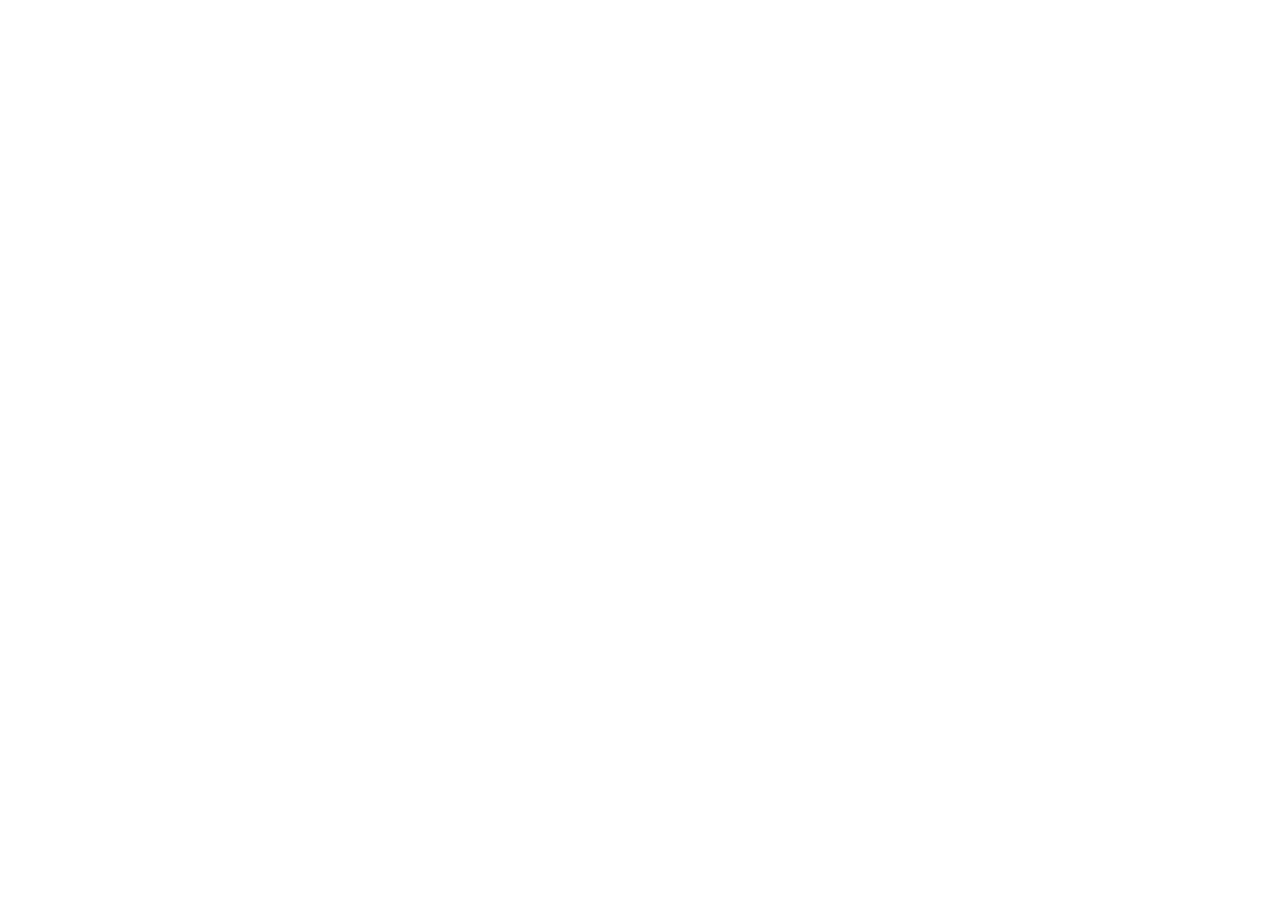
==== game.html @ f237abea "First commit - started game Сделал шарики, начал делать игру, добавил Tree.js и немного настроил в н" ====
<!DOCTYPE html>
<html lang="en">
<head>
    <meta charset="UTF-8">
    <title>Game</title>
    <link rel="stylesheet" href="gamestyle.css">
    <script type="text/javascript" src="js/lib/three.min.js"></script>
    <script type="text/javascript" src="js/game.js"></script>
</head>
<body style="text-align:center;">

</body>
</html>
---- gamestyle.css ----
html, body{
    margin: 0;
    overflow: hidden;
}
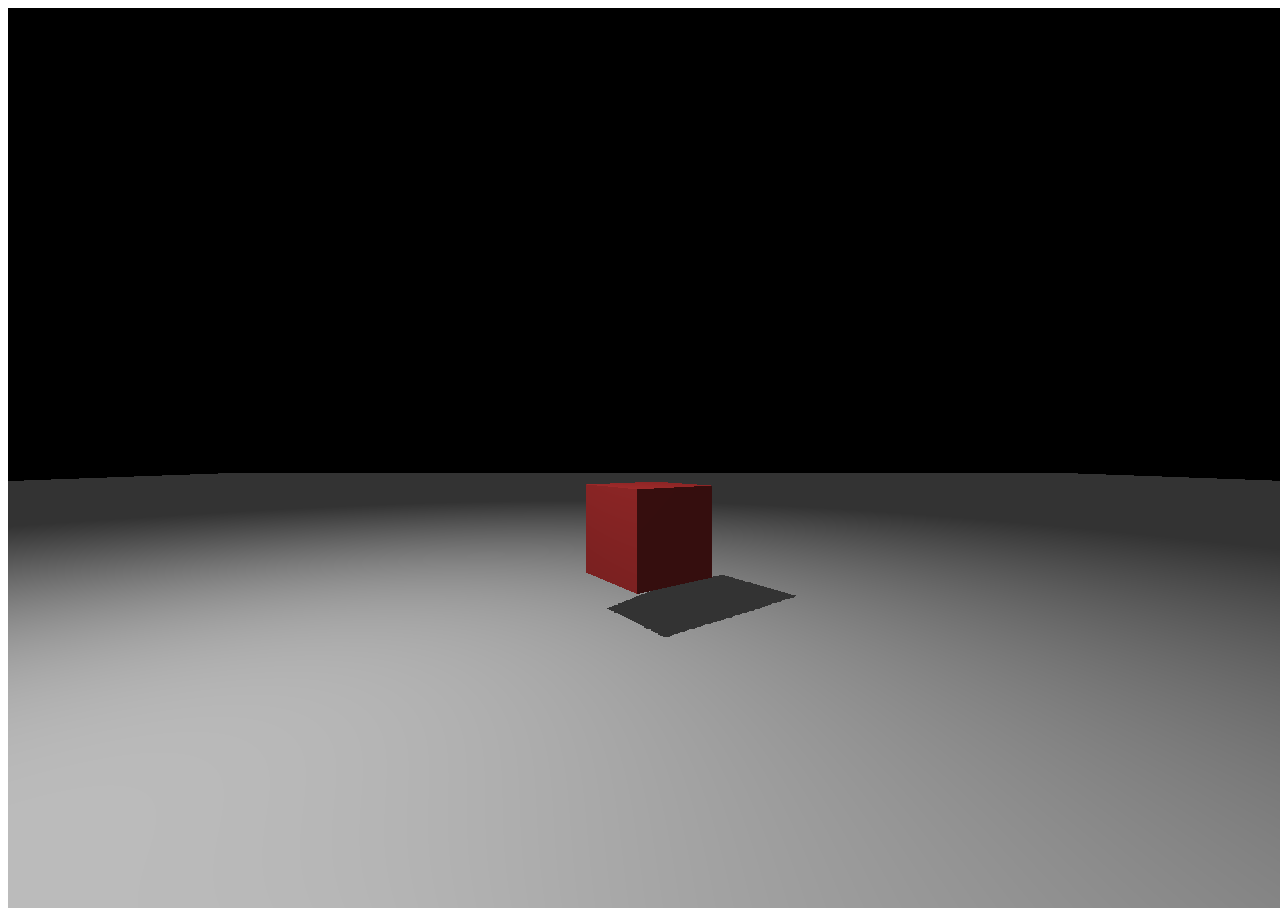
==== commit b8447967: "Add player and controls" ====
--- a/game.html
+++ b/game.html
@@ -1,13 +1,15 @@
 <!DOCTYPE html>
-<html lang="en">
+<html>
 <head>
-    <meta charset="UTF-8">
-    <title>Game</title>
-    <link rel="stylesheet" href="gamestyle.css">
-    <script type="text/javascript" src="js/lib/three.min.js"></script>
-    <script type="text/javascript" src="js/game.js"></script>
+    <title>Demo 09</title>
+    <script type="text/javascript" src="js/lib/three.min.js" ></script>
+
+    <script type="text/javascript" src="js/lib/MTLLoader.js" ></script>
+    <script type="text/javascript" src="js/lib/OBJLoader.js" ></script>
+
+    <script type="text/javascript" src="js/game.js" ></script>
 </head>
-<body style="text-align:center;">
+<body style="text-align:center">
 
 </body>
 </html>
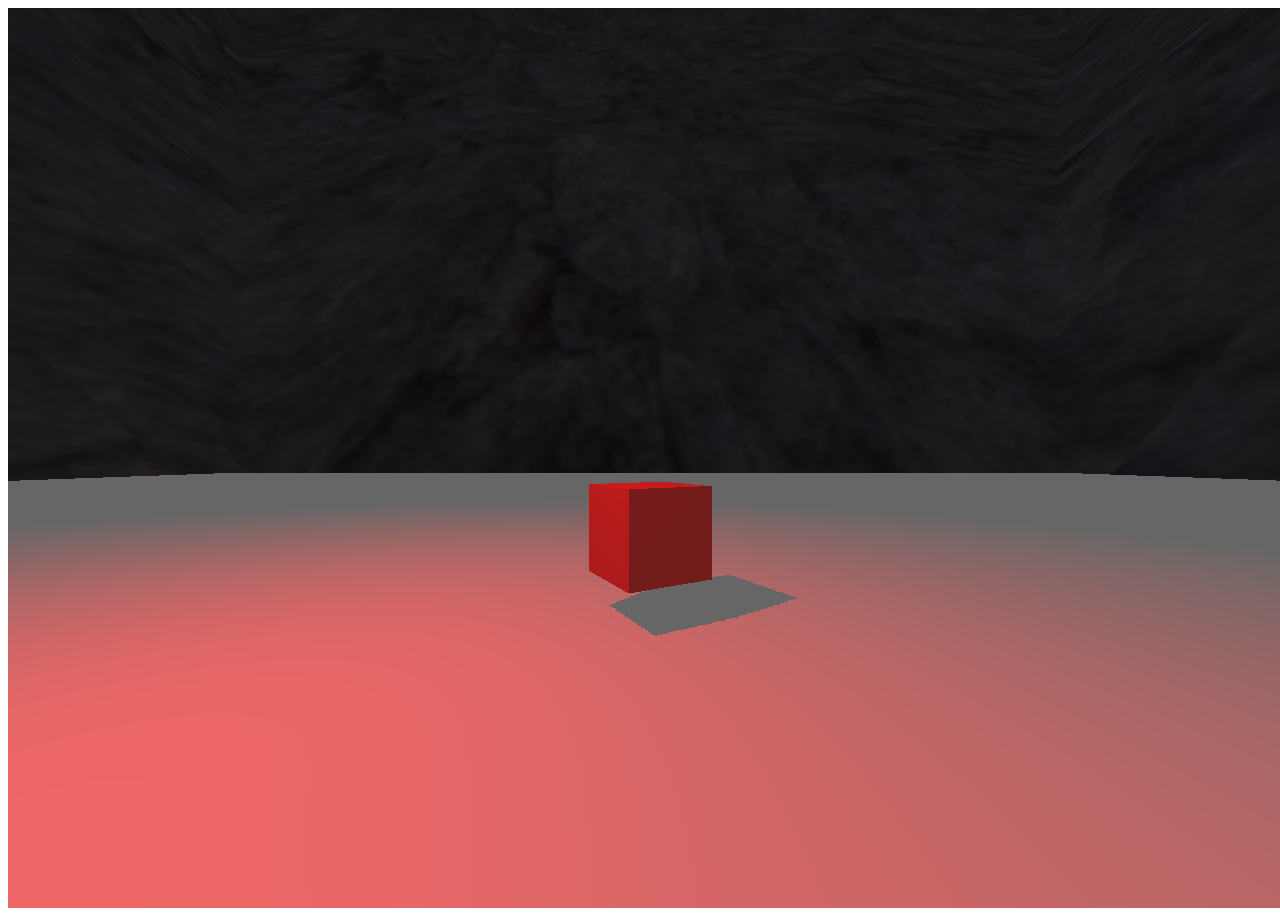
==== commit 32a1178c: "Add models and skybox" ====
--- a/game.html
+++ b/game.html
@@ -1,15 +1,17 @@
 <!DOCTYPE html>
 <html>
 <head>
-    <title>Demo 09</title>
+    <title>Game</title>
     <script type="text/javascript" src="js/lib/three.min.js" ></script>
 
     <script type="text/javascript" src="js/lib/MTLLoader.js" ></script>
     <script type="text/javascript" src="js/lib/OBJLoader.js" ></script>
+    <script type="text/javascript" src="js/lib/CameraControls.js"></script>
+    <script type="text/javascript" src="js/lib/OrbitControls.js"></script>
 
     <script type="text/javascript" src="js/game.js" ></script>
 </head>
-<body style="text-align:center">
+<body>
 
 </body>
 </html>
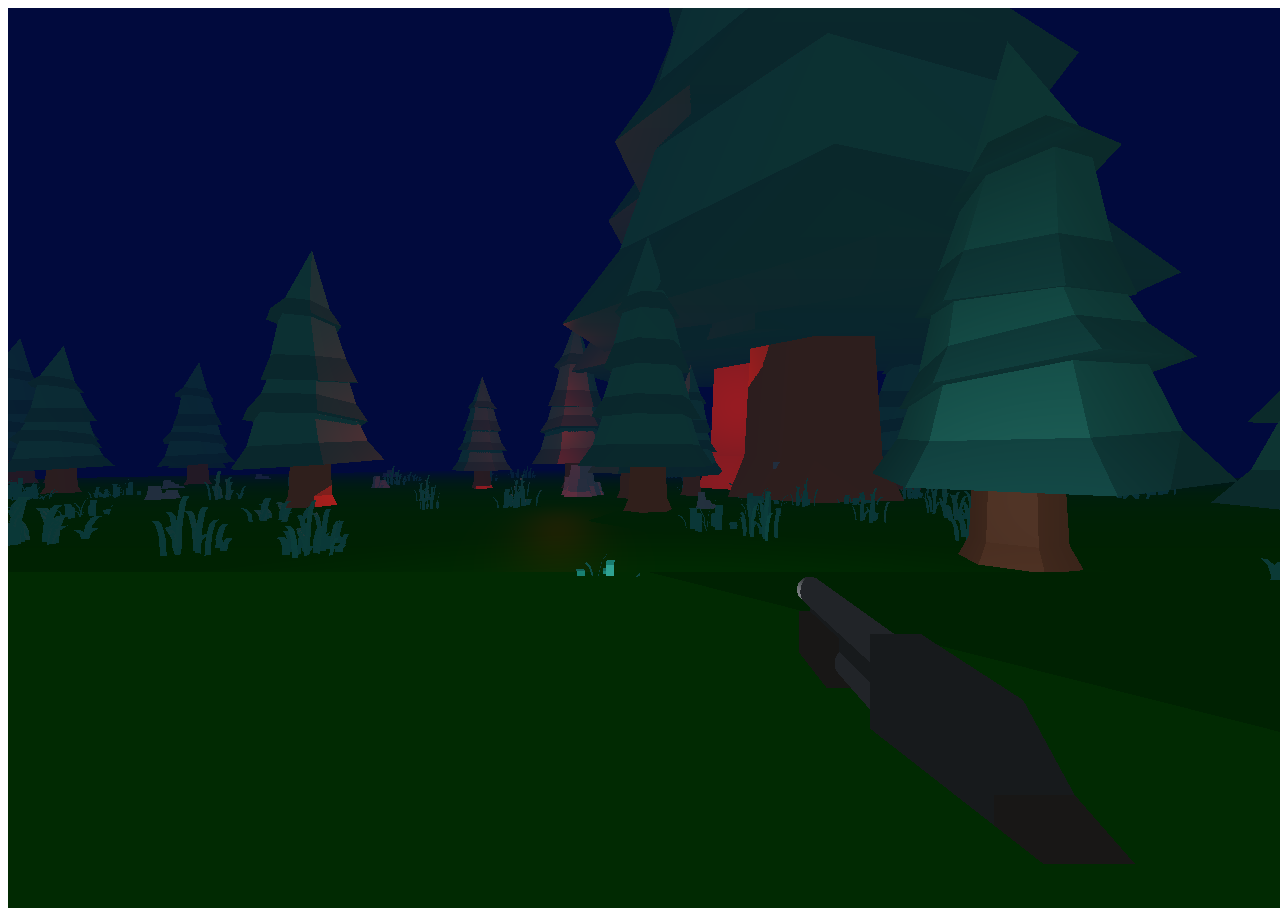
==== commit 6e912033: "Made a gun, a level and a torch" ====
--- a/game.html
+++ b/game.html
@@ -3,11 +3,12 @@
 <head>
     <title>Game</title>
     <script type="text/javascript" src="js/lib/three.min.js" ></script>
-
+    <script type="module" src ="js/lib/three.module.js"></script>
+<!--    <script type="text/javascript" src ="js/lib/PointerLockControls.js"></script>-->
     <script type="text/javascript" src="js/lib/MTLLoader.js" ></script>
     <script type="text/javascript" src="js/lib/OBJLoader.js" ></script>
-    <script type="text/javascript" src="js/lib/CameraControls.js"></script>
-    <script type="text/javascript" src="js/lib/OrbitControls.js"></script>
+<!--    <script type="text/javascript" src="js/lib/CameraControls.js"></script>-->
+<!--    <script type="text/javascript" src="js/lib/OrbitControls.js"></script>-->
 
     <script type="text/javascript" src="js/game.js" ></script>
 </head>
